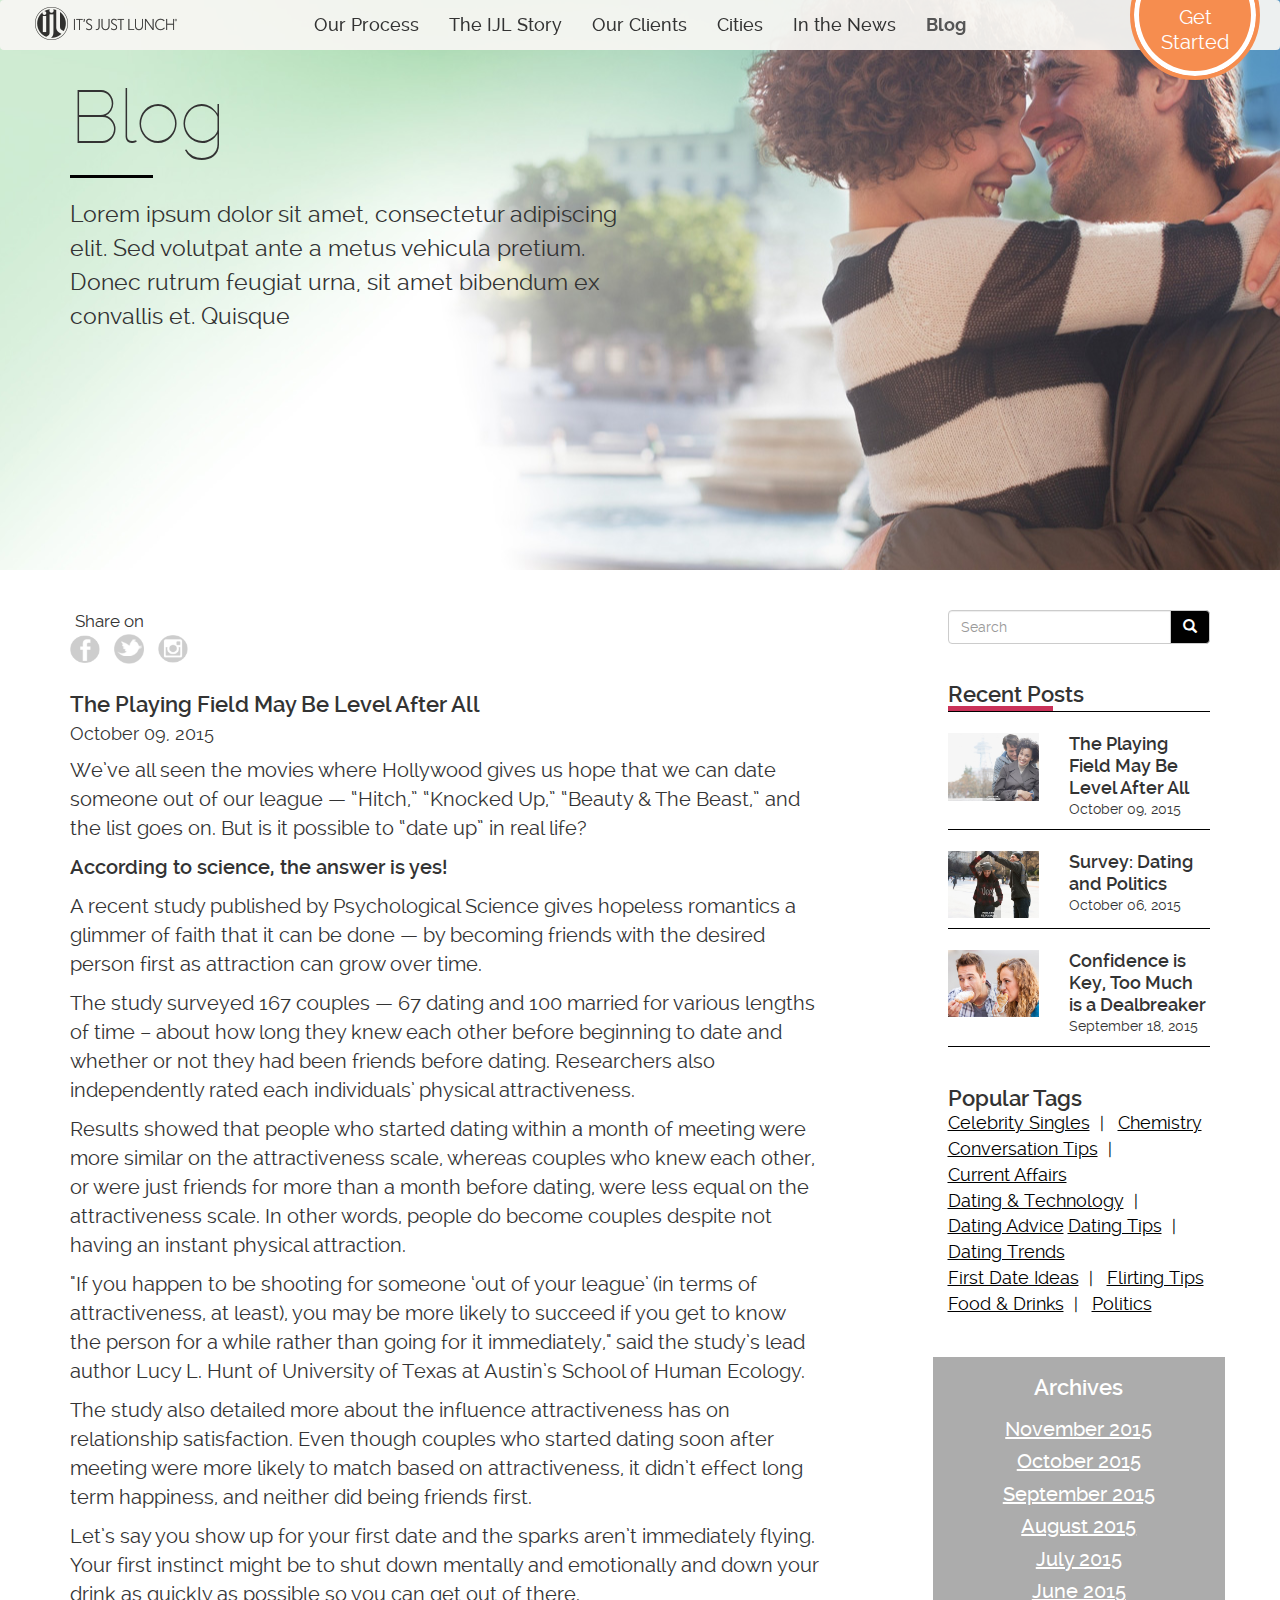
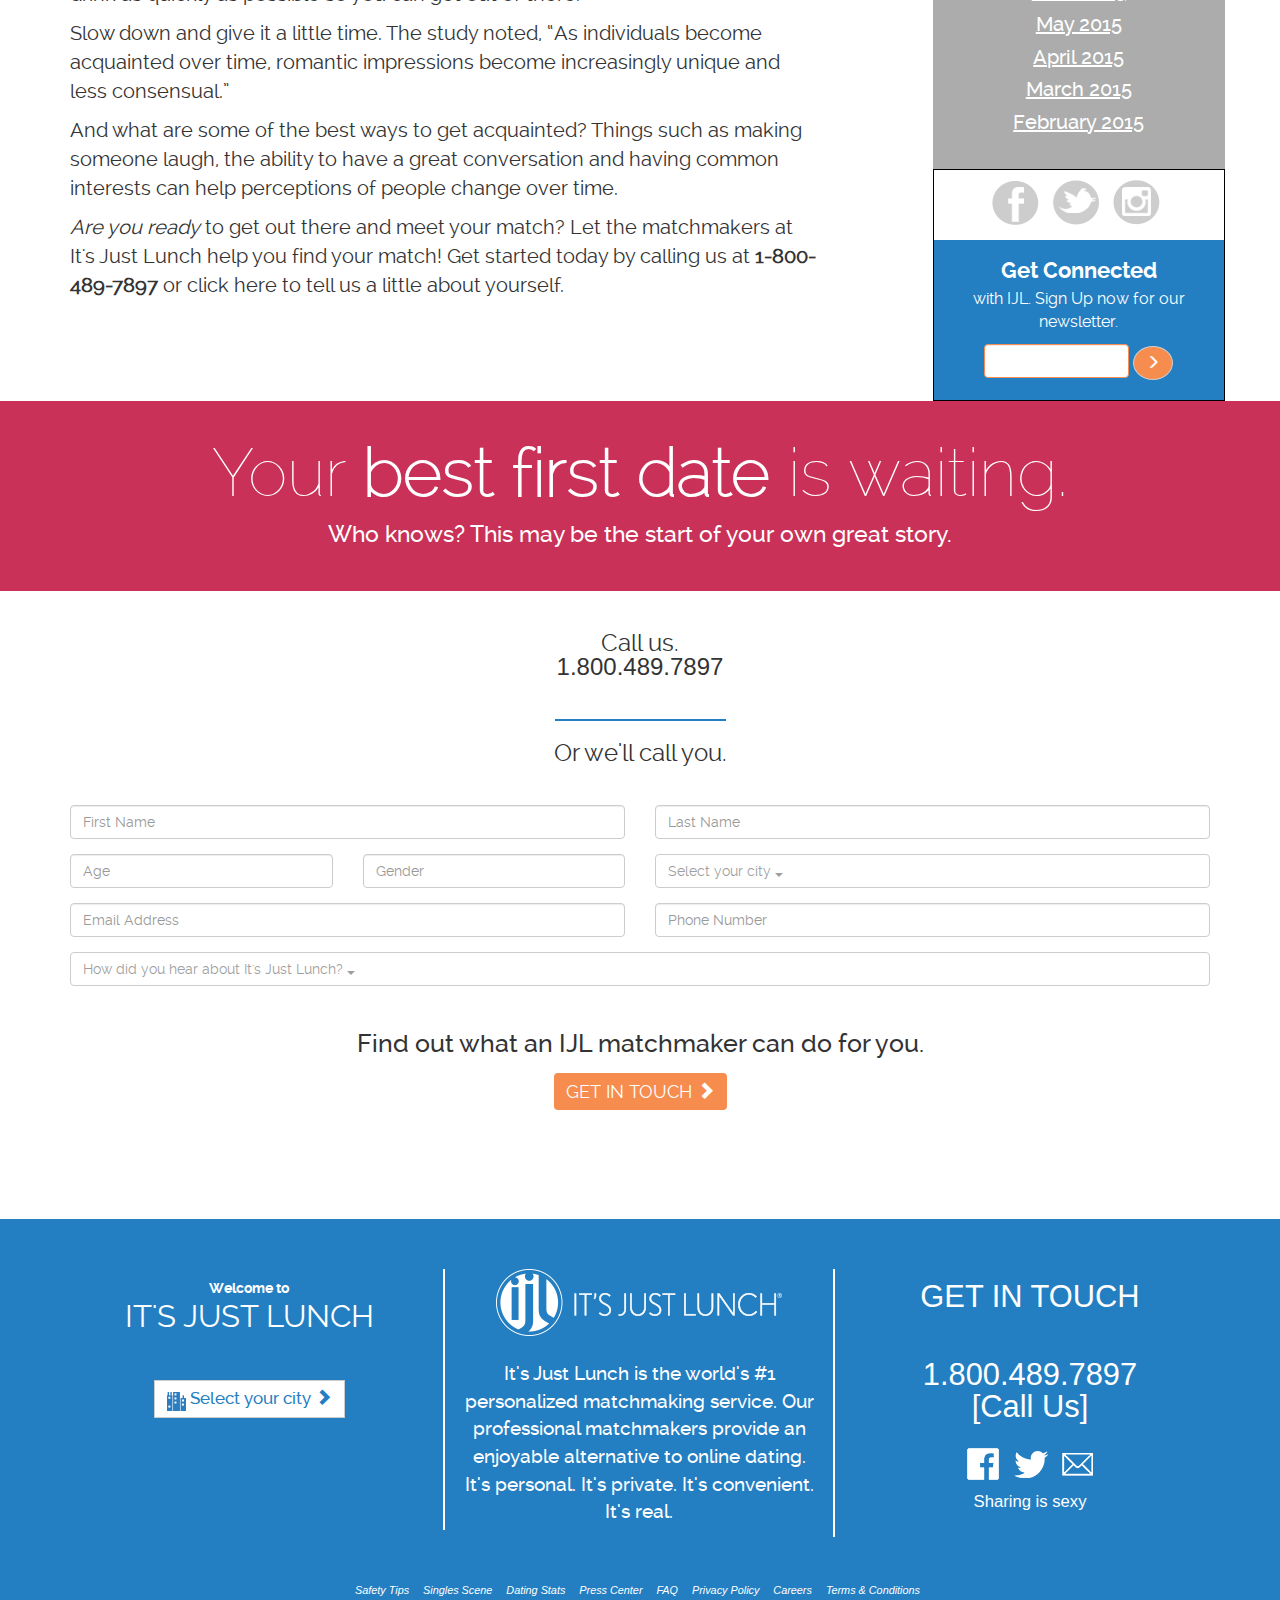
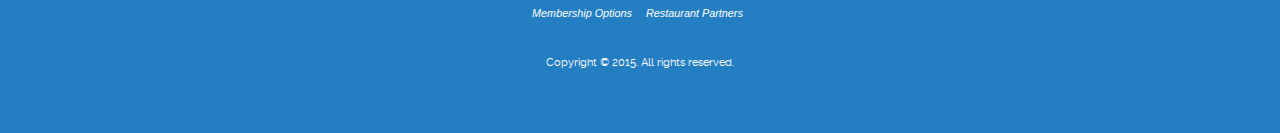
==== blog-template.html @ d4aa474f "Blog template" ====
<!DOCTYPE html>
<html lang="en">
<head>
	<meta charset="utf-8">
	<meta http-equiv="X-UA-Compatible" content="IE=edge">
	<meta name="viewport" content="width=device-width, initial-scale=1">
	<title>It's Just Lunch - Blog</title>

	<link rel="stylesheet" href="https://maxcdn.bootstrapcdn.com/bootstrap/3.3.5/css/bootstrap.min.css">
	<link href="css/main.css" rel="stylesheet">

	<!-- HTML5 shim and Respond.js for IE8 support of HTML5 elements and media queries -->
	<!-- WARNING: Respond.js doesn't work if you view the page via file:// -->
	<!--[if lt IE 9]>
	<script src="https://oss.maxcdn.com/html5shiv/3.7.2/html5shiv.min.js"></script>
	<script src="https://oss.maxcdn.com/respond/1.4.2/respond.min.js"></script>
	<![endif]-->

</head>
<body class="blog">

<div class="container-fluid give-us-a-call">
	<div class="container">
		<div class="">
			<div class="row">
				<p>Give us a call: 1.800.489.7897</p>
			</div>
		</div>
	</div>
</div>

<!-- Main Navigation -->
<nav class="navbar navbar-default" id="nav">
	<div class="container">

		<div class="navbar-header">
			<div class="mobile-logo">
				<a href="/">
					<img src="images/IJL-logo-black.png" alt="It's Just Lunch">
				</a>
			</div>
			<button type="button" class="navbar-toggle collapsed" data-toggle="collapse" data-target="#navbar" aria-expanded="false" aria-controls="navbar">
				<span class="sr-only">Toggle navigation</span>
				<span class="icon-bar"></span>
				<span class="icon-bar"></span>
				<span class="icon-bar"></span>
			</button>
		</div>

		<div class="col-sm-12 ijl-menu">
			<div id="navbar" class="navbar-collapse collapse">
				<ul class="nav navbar-nav">
					<li class="visible-xs"><a href="/">Home</a></li>
					<li><a href="#our-process">Our Process</a></li>
					<li><a href="#the-ijl-story">The IJL Story</a></li>
					<li><a href="#our-clients">Our Clients</a></li>
					<li><a href="#cities">Cities</a></li>
					<li><a href="#in-the-news">In the News</a></li>
					<li class="active"><a href="#blog">Blog</a></li>
					<li class="highlight visible-xs"><a href="#contact-us">Contact Us</a></li>
				</ul>
			</div><!--/.nav-collapse -->
		</div>


		<div class="get-started-badge hidden-xs">
			<a href="#">Get<br />Started</a>
		</div>

	</div>
</nav>

<div class="container-fluid main-hero">
	<div class="container">
		<div class="row">
			<div class="col-sm-6">
				<h1>Blog</h1>
				<hr class="hrblack" />
				<p>Lorem ipsum dolor sit amet, consectetur adipiscing elit. Sed volutpat ante a metus vehicula pretium. Donec rutrum feugiat urna, sit amet bibendum ex convallis et. Quisque</p>
			</div>
		</div>
	</div>
</div>

<div class="container blog-container">
	<div class="row">
		<div class="col-sm-8 blog-main">
			<div class="row share-on">
				<div class="col-sm-12">
					<p>Share on</p>
					<ul class="list-unstyled list-inline social-list">
						<li><a href="#"><img src="images/icon-gray-fb.png" alt="Facebook" /></a></li>
						<li><a href="#"><img src="images/icon-gray-twitter.png" alt="Twitter" /></a></li>
						<li><a href="#"><img src="images/icon-gray-instagram.png" alt="Instagram" /></a></li>
					</ul>
				</div>
			</div>
			<div class="row blog-post blog-template">
				<div class="col-xs-12 blog-title">
					<h4>The Playing Field May Be Level After All</h4>
					<span>October 09, 2015</span>
				</div>

				<div class="col-xs-12">
					<p>We’ve all seen the movies where Hollywood gives us hope that we can date someone out of our league &mdash; “Hitch,” “Knocked Up,” “Beauty & The Beast,” and the list goes on. But is it possible to “date up” in real life?</p>

					<h5>According to science, the answer is yes!</h5>
						<p>A recent study published by Psychological Science gives hopeless romantics a glimmer of faith that it can be done &mdash; by becoming friends with the desired person first as attraction can grow over time.</p>
						<p>The study surveyed 167 couples &mdash; 67 dating and 100 married for various lengths of time – about how long they knew each other before beginning to date and whether or not they had been friends before dating. Researchers also independently rated each individuals’ physical attractiveness.</p>

						<p>Results showed that people who started dating within a month of meeting were more similar on the attractiveness scale, whereas couples who knew each other, or were just friends for more than a month before dating, were less equal on the attractiveness scale. In other words, people do become couples despite not having an instant physical attraction.</p>
						<p>"If you happen to be shooting for someone ‘out of your league’ (in terms of attractiveness, at least), you may be more likely to succeed if you get to know the person for a while rather than going for it immediately," said the study’s lead author Lucy L. Hunt of University of Texas at Austin’s School of Human Ecology.
						<p>The study also detailed more about the influence attractiveness has on relationship satisfaction. Even though couples who started dating soon after meeting were more likely to match based on attractiveness, it didn’t effect long term happiness, and neither did being friends first.</p>
						<p>Let’s say you show up for your first date and the sparks aren’t immediately flying. Your first instinct might be to shut down mentally and emotionally and down your drink as quickly as possible so you can get out of there.</p>
						<p>Slow down and give it a little time. The study noted, “As individuals become acquainted over time, romantic impressions become increasingly unique and less consensual.”</p>

					<p>And what are some of the best ways to get acquainted? Things such as making someone laugh, the ability to have a great conversation and having common interests can help perceptions of people change over time.</p>
						<p><i>Are you ready</i> to get out there and meet your match? Let the matchmakers at It's Just Lunch help you find your match! Get started today by calling us at <strong>1-800-489-7897</strong> or click here to tell us a little about yourself.</p>
				</div>

			</div>

		</div>
		<div class="col-sm-3 col-sm-push-1 blog-aside">

			<div class="input-group search-box">
				<input type="text" class="form-control" placeholder="Search">
				<span class="input-group-btn">
			        <button class="btn btn-default btn-search" type="button"><span class="glyphicon glyphicon-search
"></span></button>
				</span>
			</div><!-- /input-group -->

			<h3>Recent Posts</h3>
			<hr class="hrdarkpink hrrecent" />
			<hr class="hrblack" />

			<div class="row recent-blog-post">

				<div class="col-sm-5 blog-photo">
					<img src="images/blog-couple1.jpg" alt="Couple 1" />
				</div>
				<div class="col-sm-7 blog-title">
					<h4>The Playing Field May Be Level After All</h4>
					<span>October 09, 2015</span>
				</div>
				<div class="col-xs-12">
					<hr class="hrblack" />
				</div>
			</div>

			<div class="row recent-blog-post">

				<div class="col-sm-5 blog-photo">
					<img src="images/blog-couple2.jpg" alt="Couple 2" />
				</div>
				<div class="col-sm-7 blog-title">
					<h4>Survey: Dating and Politics</h4>
					<span>October 06, 2015</span>
				</div>
				<div class="col-xs-12">
					<hr class="hrblack" />
				</div>
			</div>

			<div class="row recent-blog-post">

				<div class="col-sm-5 blog-photo">
					<img src="images/blog-couple3.jpg" alt="Couple 3" />
				</div>
				<div class="col-sm-7 blog-title">
					<h4>Confidence is Key, Too Much is a Dealbreaker</h4>
					<span>September 18, 2015</span>
				</div>
				<div class="col-xs-12">
					<hr class="hrblack" />
				</div>

			</div>

			<div class="row popular-tags">
				<div class="col-xs-12">
					<h3>Popular Tags</h3>
				</div>
				<div class="col-xs-12">
					<ul class="list-unstyled tags-list">
						<li><a href="#">Celebrity Singles</a></li>
						<li><a href="#">Chemistry</a></li>
						<li><a href="#">Conversation Tips</a></li>
						<li><a href="#">Current Affairs</a></li>
						<li><a href="#">Dating & Technology</a></li>
						<li><a href="#">Dating Advice</a></li>
						<li><a href="#">Dating Tips</a></li>
						<li><a href="#">Dating Trends</a></li>
						<li><a href="#">First Date Ideas</a></li>
						<li><a href="#">Flirting Tips</a></li>
						<li><a href="#">Food & Drinks</a></li>
						<li><a href="#">Politics</a></li>
					</ul>

				</div>
			</div>

			<div class="row archives">
				<div class="col-xs-12">
					<h3>Archives</h3>
				</div>
				<div class="col-xs-12">
					<ul class="list-unstyled archives-list">
						<li><a href="#">November 2015</a></li>
						<li><a href="#">October 2015</a></li>
						<li><a href="#">September 2015</a></li>
						<li><a href="#">August 2015</a></li>
						<li><a href="#">July 2015</a></li>
						<li><a href="#">June 2015</a></li>
						<li><a href="#">May 2015</a></li>
						<li><a href="#">April 2015</a></li>
						<li><a href="#">March 2015</a></li>
						<li><a href="#">February 2015</a></li>
					</ul>
				</div>
			</div>

			<div class="row get-connected">
				<div class="col-xs-12">
					<ul class="list-unstyled list-inline social-list">
						<li><a href="#"><img src="images/icon-gray-fb.png" alt="Facebook" /></a></li>
						<li><a href="#"><img src="images/icon-gray-twitter.png" alt="Twitter" /></a></li>
						<li><a href="#"><img src="images/icon-gray-instagram.png" alt="Instagram" /></a></li>
					</ul>
				</div>
				<div class="col-xs-12 optin">
					<h3>Get Connected</h3>
					<p>with IJL. Sign Up now for our<br /> newsletter.</p>

					<div class="optin-box">
					<input type="text" class="form-control txt-optin" placeholder="">
					 <button class="btn btn-default btn-optin" type="button"><span class="glyphicon glyphicon-menu-right"></span></button>
						</div>


				</div>
			</div>

		</div>
	</div>
</div>

<div class="container-fluid darkpink-banner banner">
	<div class="container">
		<div class="row">
			<h3>Your <strong>best first date</strong> is waiting.</h3>
			<p>Who knows? This may be the start of your own great story.</p>
		</div>
	</div>
</div>


<div class="container contact-us">

	<h3 class="marginbottom40">Call us.<br />
		<span>1.800.489.7897</span></h3>

	<hr class="hrblue" />

	<h3 class="marginbottom40">Or we'll call you.</h3>

	<form class="contact-form">
		<div class="row">
			<div class="col-sm-6 col-xs-12">
				<div class="form-group">
					<input type="text" class="form-control" id="firstName" placeholder="First Name">
				</div>
			</div>
			<div class="col-sm-6 col-xs-12">
				<div class="form-group">
					<input type="text" class="form-control" id="lastName" placeholder="Last Name">
				</div>
			</div>
		</div>
		<div class="row">
			<div class="col-sm-3 col-xs-12">
				<div class="form-group">
					<input type="text" class="form-control" id="age" placeholder="Age">
				</div>
			</div>
			<div class="col-sm-3 col-xs-12">
				<div class="form-group">
					<input type="text" class="form-control" id="gender" placeholder="Gender">
				</div>
			</div>
			<div class="col-sm-6 col-xs-12">
				<div class="dropdown">
					<button class="btn btn-default dropdown-toggle" type="button" id="selectYourCity" data-toggle="dropdown" aria-haspopup="true" aria-expanded="true">
						Select your city
						<span class="caret"></span>
					</button>
					<ul class="dropdown-menu" aria-labelledby="selectYourCity">
						<li><a href="#">Morristown</a></li>
						<li><a href="#">Morristown</a></li>
						<li><a href="#">Morristown</a></li>
						<li><a href="#">Morristown</a></li>
					</ul>
				</div>

			</div>
		</div>
		<div class="row">
			<div class="col-sm-6 col-xs-12">
				<div class="form-group">
					<input type="text" class="form-control" id="emailAddress" placeholder="Email Address">
				</div>
			</div>
			<div class="col-sm-6 col-xs-12">
				<div class="form-group">
					<input type="text" class="form-control" id="phoneNumber" placeholder="Phone Number">
				</div>
			</div>
		</div>
		<div class="row marginbottom40">
			<div class="col-sm-12">
				<div class="dropdown">
					<button class="btn btn-default dropdown-toggle" type="button" id="howDidYouHear" data-toggle="dropdown" aria-haspopup="true" aria-expanded="true">
						How did you hear about It's Just Lunch?
						<span class="caret"></span>
					</button>
					<ul class="dropdown-menu" aria-labelledby="howDidYouHear">
						<li><a href="#">From a friend</a></li>
						<li><a href="#">From a friend</a></li>
						<li><a href="#">From a friend</a></li>
						<li><a href="#">From a friend</a></li>
					</ul>
				</div>
			</div>

		</div>
		<p>Find out what an IJL matchmaker can do for you.</p>
		<button type="submit" class="btn btn-primary">Get in touch <span class="glyphicon glyphicon-chevron-right"></span></button>
	</form>
</div>

<div class="container-fluid bg-blue">
	<div class="container footer">
		<div class="row">
			<div class="col-sm-4 col-xs-12 footer-col">
				<h5><b>Welcome to</b>
					It's Just Lunch</h5>

				<div class="btn-group">
					<button type="button" class="btn btn-default dropdown-toggle select-your-city" data-toggle="dropdown" aria-haspopup="true" aria-expanded="false">
						<span class="city"><img src="images/icon-city.png" alt="City"></span> Select your city <span class="glyphicon glyphicon-chevron-right"></span>
					</button>
					<ul class="dropdown-menu">
						<li><a href="#">Morristown</a></li>
						<li><a href="#">Morristown</a></li>
						<li><a href="#">Morristown</a></li>
						<li><a href="#">Morristown</a></li>
					</ul>
				</div>

			</div>
			<div class="col-sm-4 col-xs-12 footer-col">
				<div class="footer-logo">
					<img src="images/IJL-logo.png" alt="It's Just Lunch">
				</div>
				<p>It's Just Lunch is the world's #1 personalized matchmaking service. Our professional matchmakers provide an enjoyable alternative to online dating. It's personal. It's private. It's convenient. It's real.</p>
			</div>
			<div class="col-sm-4 col-xs-12 footer-col">
				<h5>Get in touch</h5>

				<h6>1.800.489.7897<br />
					[Call Us]</h6>

				<ul class="list-unstyled list-inline center-block">
					<li><a href="#" target="_blank"><img src="images/icon-facebook.png" alt"Facebook"></a></li>
					<li><a href="#" target="_blank"><img src="images/icon-twitter.png" alt"Twitter"></a></li>
					<li><a href="#" target="_blank"><img src="images/icon-email.png" alt"Email"></a></li>
				</ul>

				<p>Sharing is sexy</p>

			</div>
		</div>
		<div class="row">
			<div class="footer-links">
				<ul class="list-inline">
					<li><a href="#">Safety Tips</a></li>
					<li><a href="#">Singles Scene</a></li>
					<li><a href="#">Dating Stats</a></li>
					<li><a href="#">Press Center</a></li>
					<li><a href="#">FAQ</a></li>
					<li><a href="#">Privacy Policy</a></li>
					<li><a href="#">Careers</a></li>
					<li><a href="#">Terms &amp; Conditions</a></li>
					<li><a href="#">Membership Options</a></li>
					<li><a href="#">Restaurant Partners</a></li>
				</ul>
			</div>
		</div>
		<p><small>Copyright &copy; 2015. All rights reserved.</small></p>
	</div>
</div>
</div>


<!-- Modal -->
<div class="modal fade our-clients-modal" id="blah">
	<div class="modal-dialog">
		<div class="modal-content">
			<div class="modal-header">
				<button type="button" class="close" data-dismiss="modal" aria-label="Close"><span aria-hidden="true">&times;</span></button>

			</div>
			<div class="modal-body">

				<div class="row">
					<div class="modal-pic1">
						<img src="images/modal-country-couple.png" alt="country couple">
					</div>

					<div class="modal-pic2">
						<img src="images/modal-country-couple2.png" alt="country couple">
					</div>

					<div class="modal-pic3">
						<img src="images/modal-country-couple3.png" alt="country couple">
					</div>

					<div class="col-xs-8 col-xs-offset-4">
						<h4>"<b>One date.</b> That's all it took"</h4>
						<h5><b>Michael Schlitt:</b> <i>Senior build engineer, Microsoft</i></h5>
						<ul>
							<li><b>Education:</b> <i>BS, Pacific Lutheran University</i></li>
							<li><b>Interests:</b> <i>Skiing, Pacific Northwest outdoors</i></li>
							<li><b>Why did you join It's Just Lunch?</b> <i>Lorem ipsum dolor sit amet, consectetur adipiscing elit</i></li>
						</ul>

						<h5><b>Desireé Schlitt</b> <i>Pharmaceutical sales consultant</i></h5>
						<ul>
							<li><b>Education:</b> <i>BA, University of Washington</i></li>
							<li><b>Interests:</b> <i>Running, fashion, world travel</i></li>
							<li><b>Why did you join It's Just Lunch?</b> <i>Lorem ipsum dolor sit amet, consectetur adipiscing elit</i></li>
						</ul>

						<h5>Why did you join <i>It's Just Lunch?</i></h5>
						<p><i>Lorem ipsum dolor sit amet, consectetur adipiscing elit. Pellentesque mattis ex et est posuere, a semper arcu volutpat. Nullam ac nisi vel augue aliquet cursus.
							Aenean ipsum dolor, posuere nec ligula ac, aliquam</i></p>
					</div>
					<div class="modal-footer">

					</div>
				</div>
			</div>
		</div><!-- /.modal-content -->
	</div><!-- /.modal-dialog -->
</div><!-- /.modal -->

<!-- jQuery (necessary for Bootstrap's JavaScript plugins) -->
<script src="https://ajax.googleapis.com/ajax/libs/jquery/1.11.3/jquery.min.js"></script>

<!-- Latest compiled and minified JavaScript -->
<script src="https://maxcdn.bootstrapcdn.com/bootstrap/3.3.5/js/bootstrap.min.js"></script>

<!-- For Responsive Text -->
<script src="js/flowtype.js"></script>

<script src="js/scripts.js"></script>


</body>
</html>
---- css/main.css ----
@import 'fonts.css';
@import 'forms.css';
@import 'mixins.css';
@import 'nav.css';
@import 'global.css';
@import 'home.css';
@import 'in-the-news.css';
@import 'cities.css';
@import 'our-clients.css';
@import 'our-process.css';
@import 'the-ijl-story.css';
@import 'blog.css';
@import 'font-sizes.css';
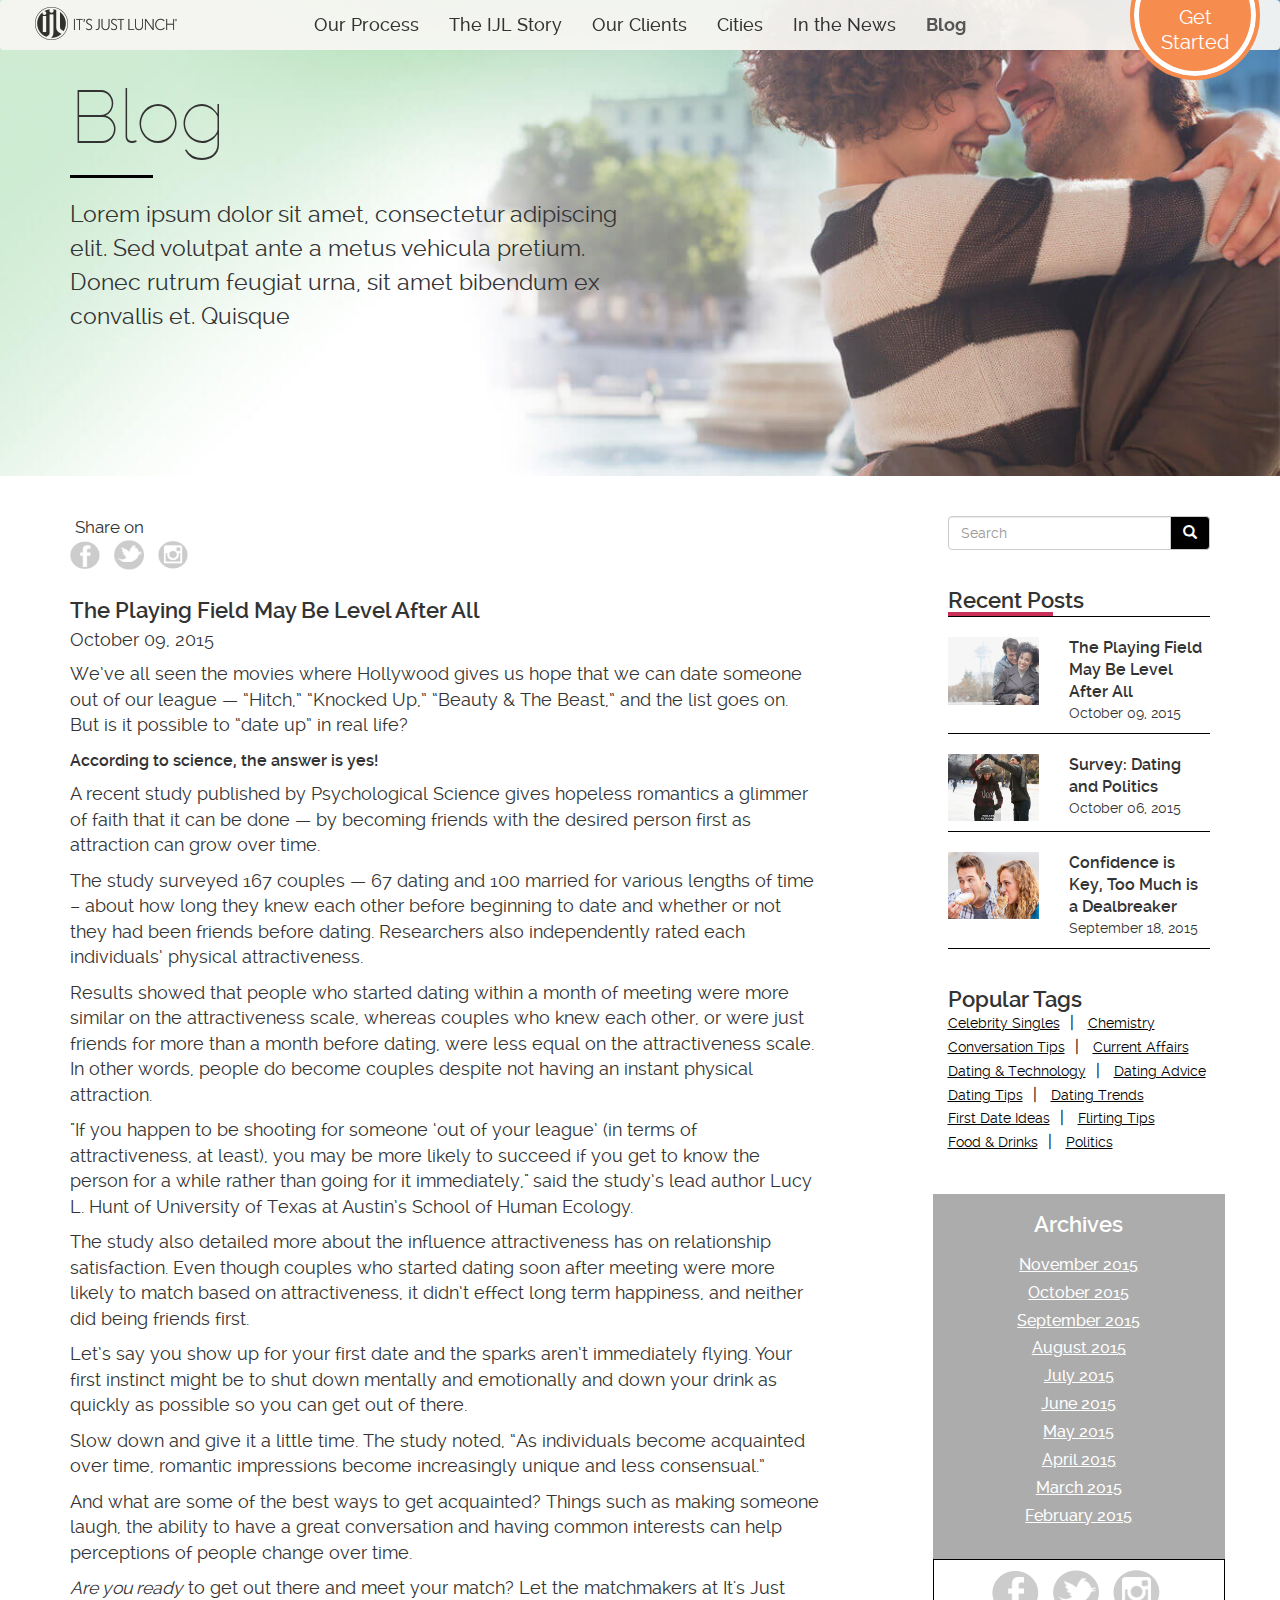
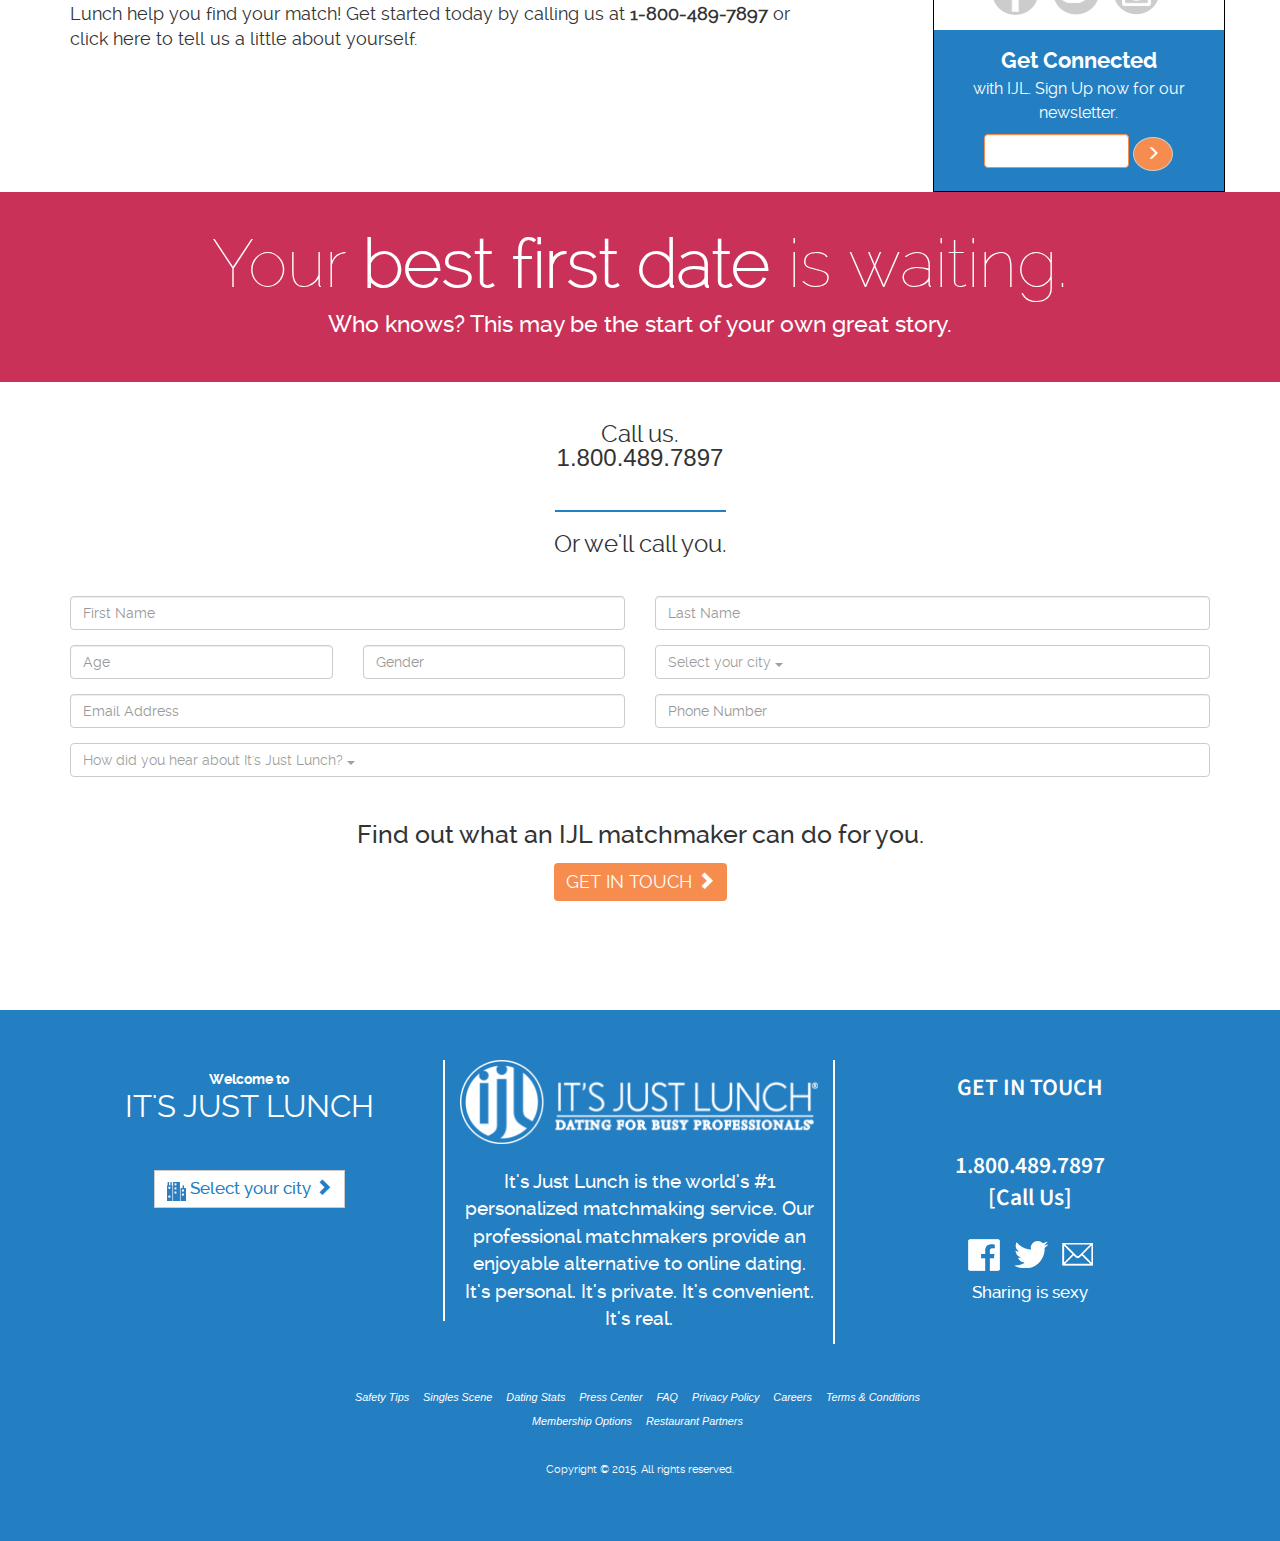
==== commit d0be52db: "Updates on fonts, carousel and mobile" ====
--- a/blog-template.html
+++ b/blog-template.html
@@ -7,6 +7,7 @@
 	<title>It's Just Lunch - Blog</title>
 
 	<link rel="stylesheet" href="https://maxcdn.bootstrapcdn.com/bootstrap/3.3.5/css/bootstrap.min.css">
+	<link href='https://fonts.googleapis.com/css?family=Source+Sans+Pro:600,400' rel='stylesheet' type='text/css'>
 	<link href="css/main.css" rel="stylesheet">
 
 	<!-- HTML5 shim and Respond.js for IE8 support of HTML5 elements and media queries -->
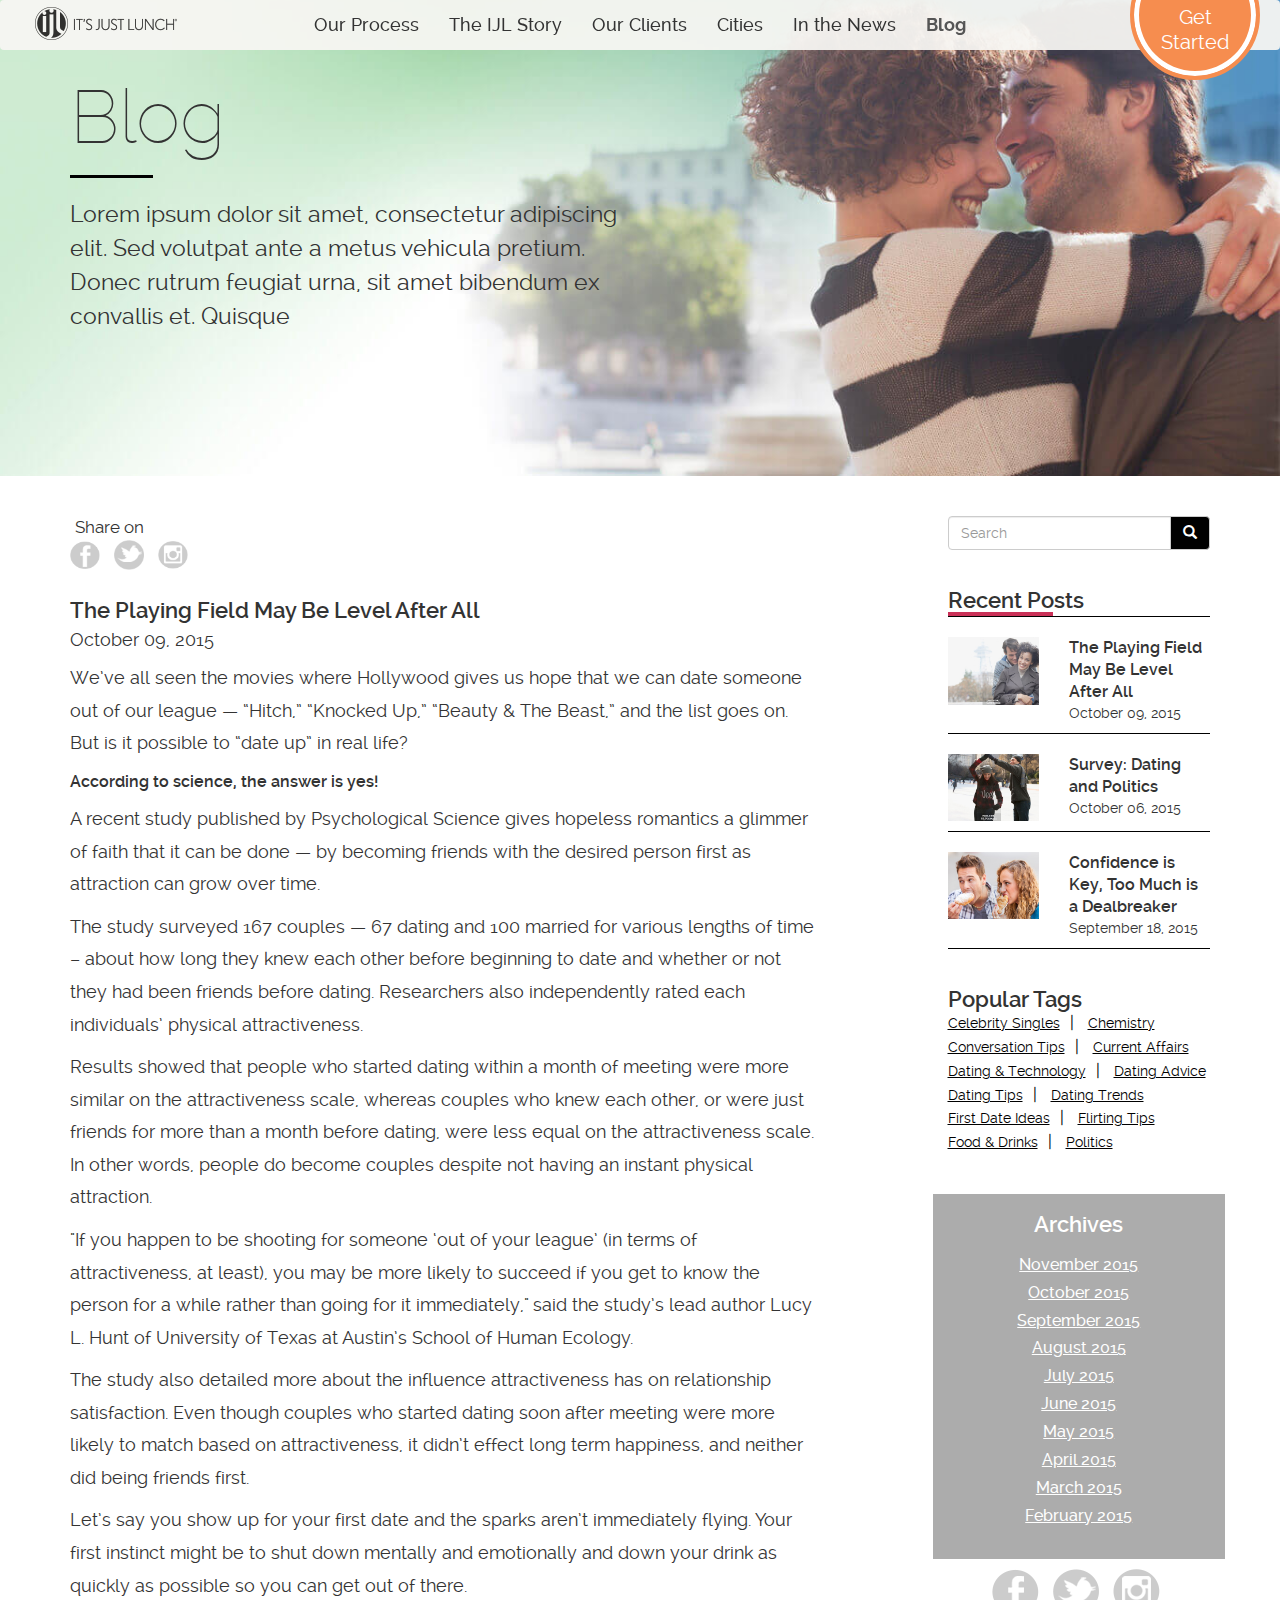
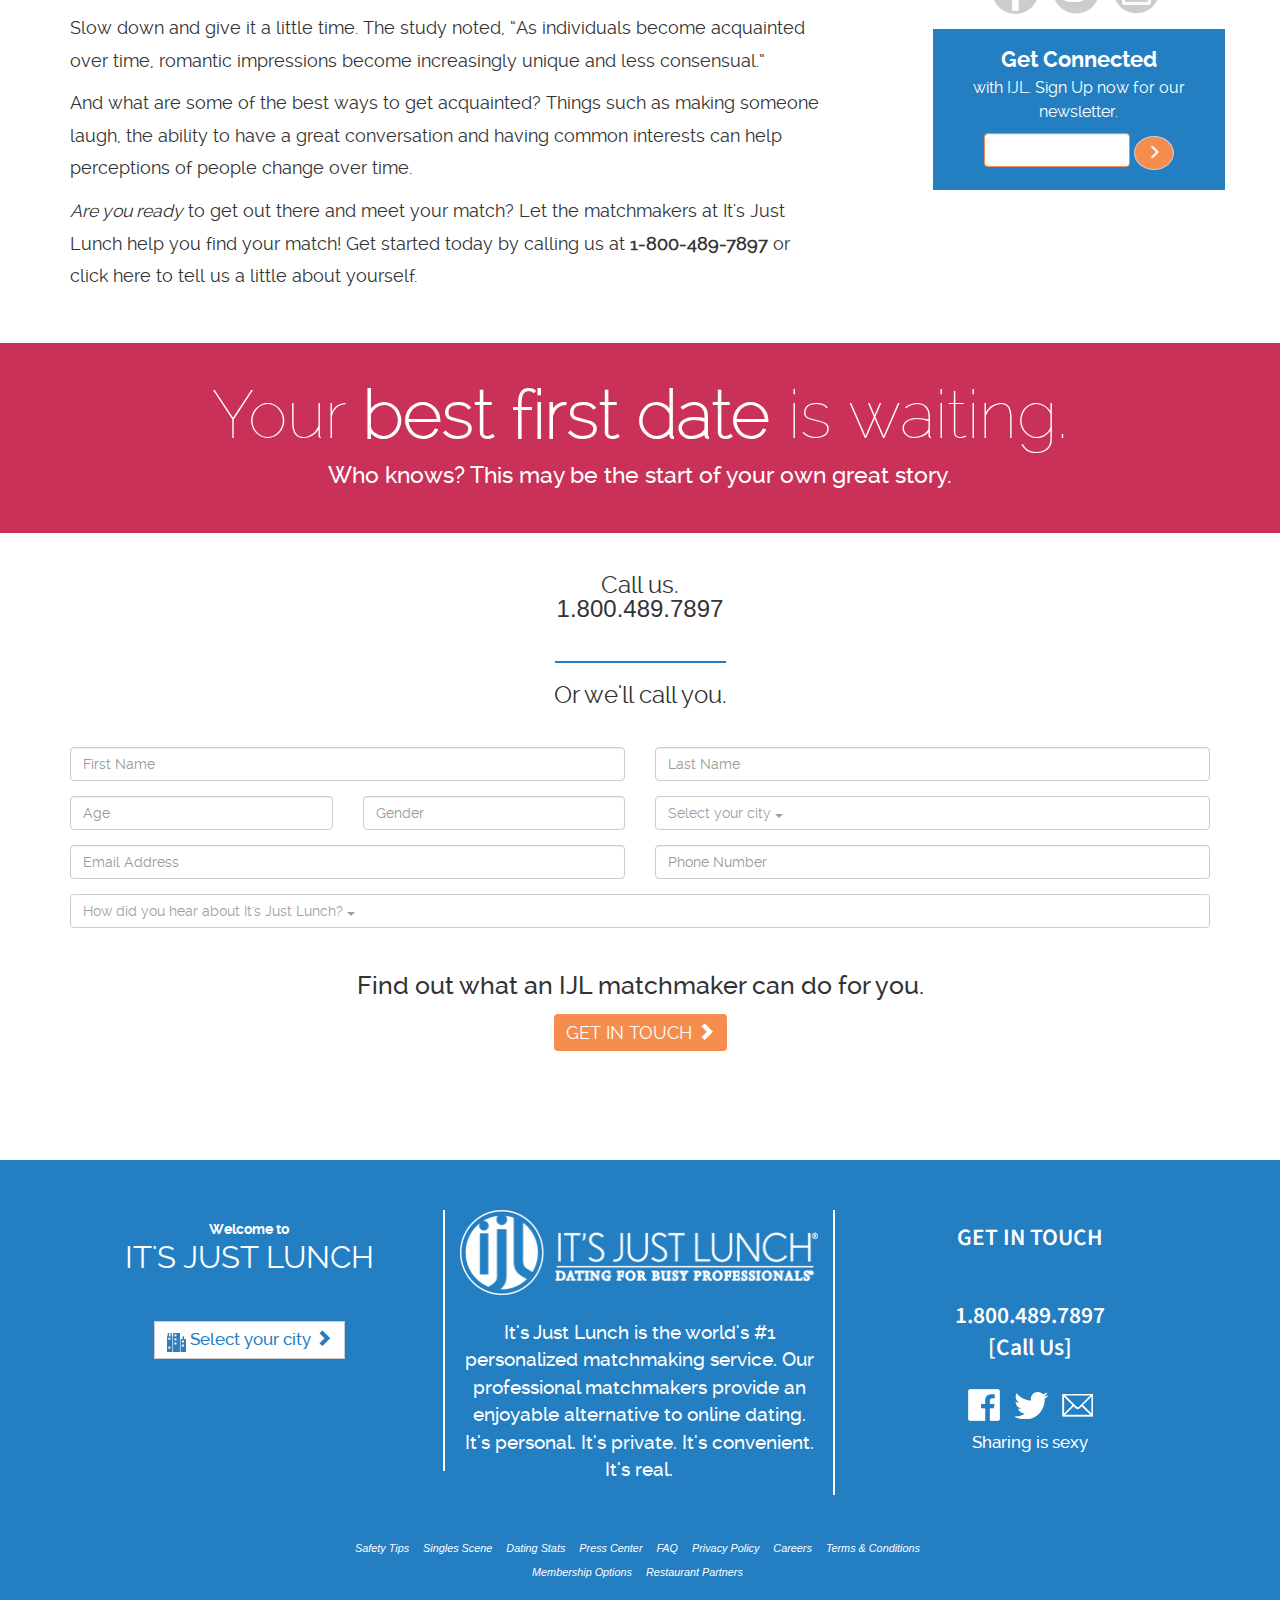
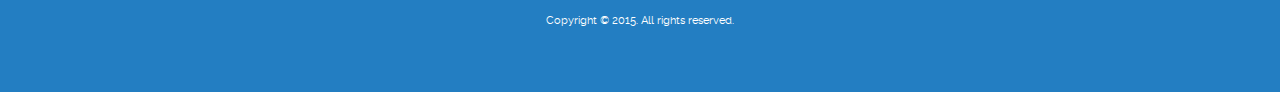
==== commit ea9cf2fd: "Latest on mobile changes" ====
--- a/blog-template.html
+++ b/blog-template.html
@@ -4,6 +4,8 @@
 	<meta charset="utf-8">
 	<meta http-equiv="X-UA-Compatible" content="IE=edge">
 	<meta name="viewport" content="width=device-width, initial-scale=1">
+	<!-- Turn off telephone number detection. -->
+	<meta name = "format-detection" content = "telephone=no">
 	<title>It's Just Lunch - Blog</title>
 
 	<link rel="stylesheet" href="https://maxcdn.bootstrapcdn.com/bootstrap/3.3.5/css/bootstrap.min.css">
@@ -19,16 +21,6 @@
 
 </head>
 <body class="blog">
-
-<div class="container-fluid give-us-a-call">
-	<div class="container">
-		<div class="">
-			<div class="row">
-				<p>Give us a call: 1.800.489.7897</p>
-			</div>
-		</div>
-	</div>
-</div>
 
 <!-- Main Navigation -->
 <nav class="navbar navbar-default" id="nav">
@@ -71,6 +63,22 @@
 	</div>
 </nav>
 
+<!-- mobile buttons -->
+<div class="container-fluid mobile-nav-buttons visible-xs">
+	<div class="container">
+		<div class="row">
+			<ul class="list-unstyled list-inline text-center">
+				<li><a href="tel:1-800-489-7897"><img src="images/icon-phone.png" alt="Call">
+					<span>Call Now</span></a></li>
+				<li><a href="/cities"><img src="images/icon-find.png" alt="Find City">
+					<span>Find My City</span></a></li>
+				<li><a href="/contact"><img src="images/icon-start-dating.png" alt="Start Dating">
+					<span>Start Dating</span></a></li>
+			</ul>
+		</div>
+	</div>
+</div>
+
 <div class="container-fluid main-hero">
 	<div class="container">
 		<div class="row">
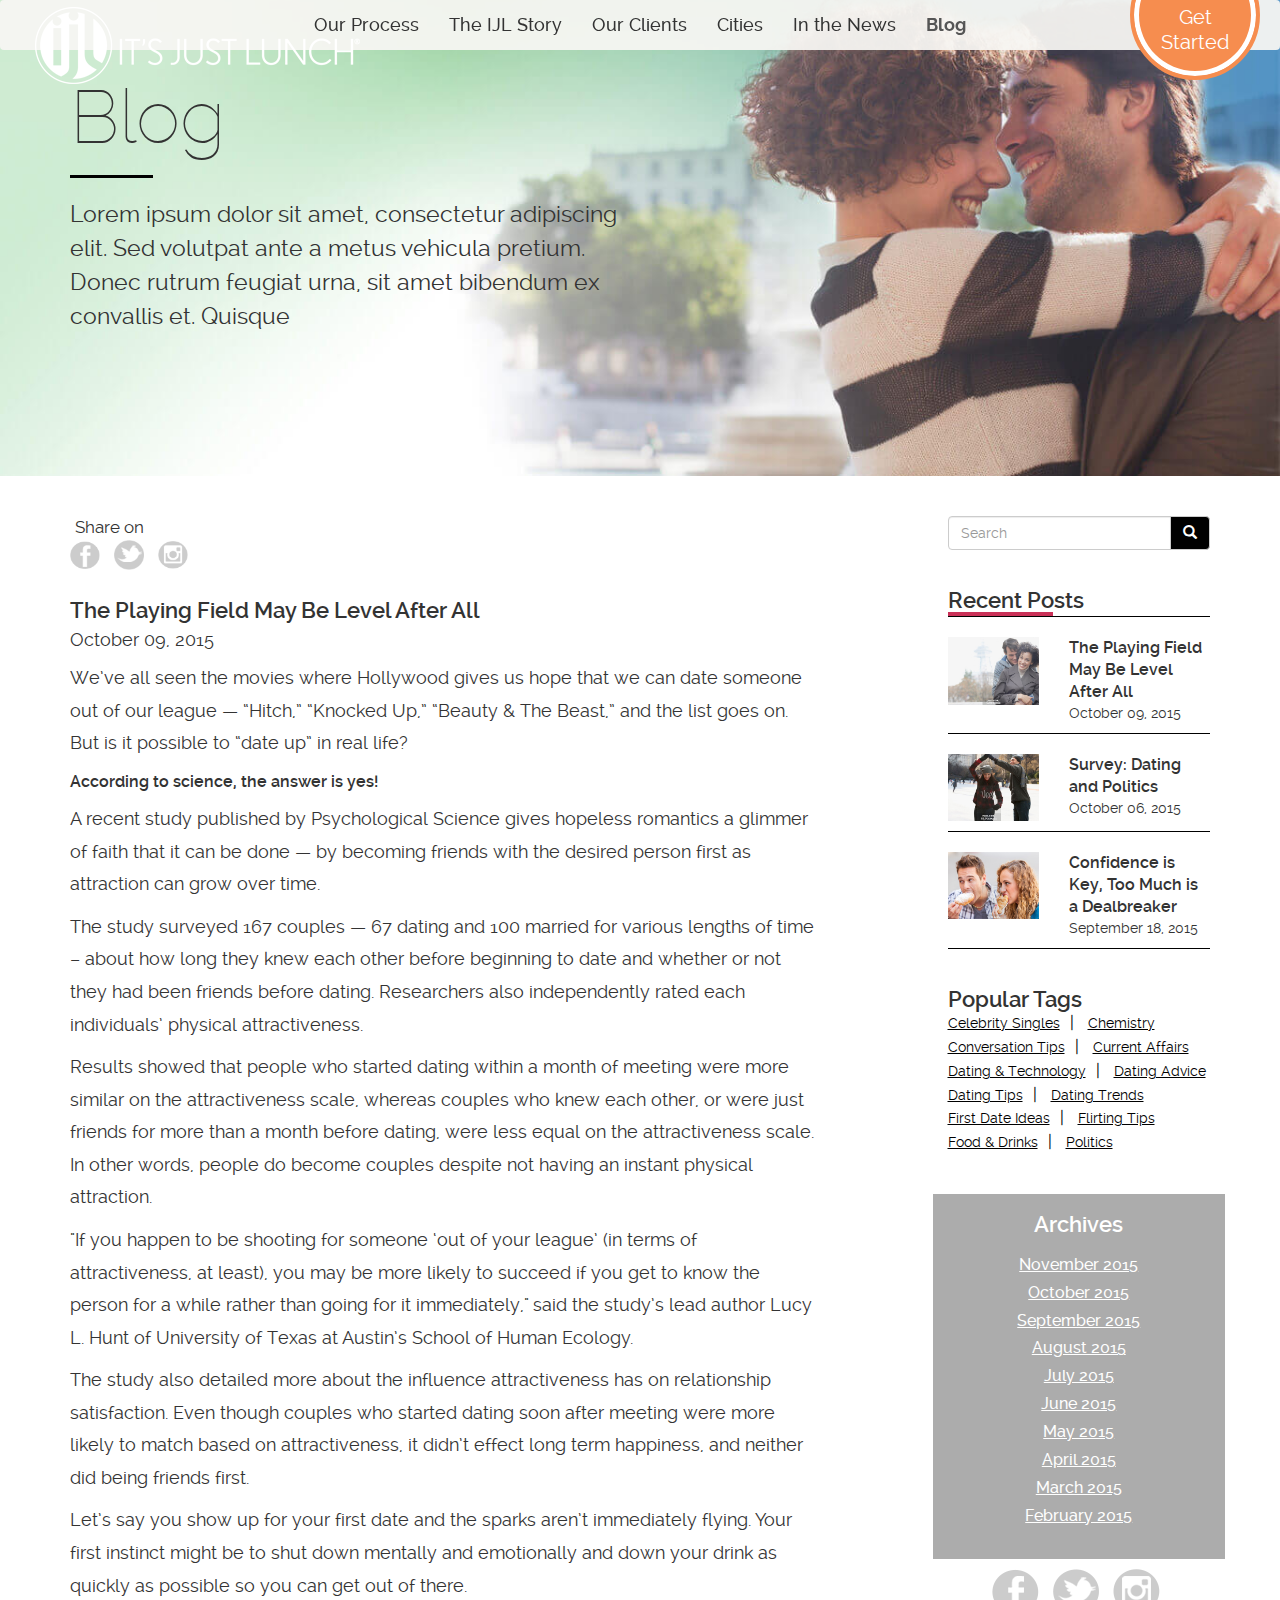
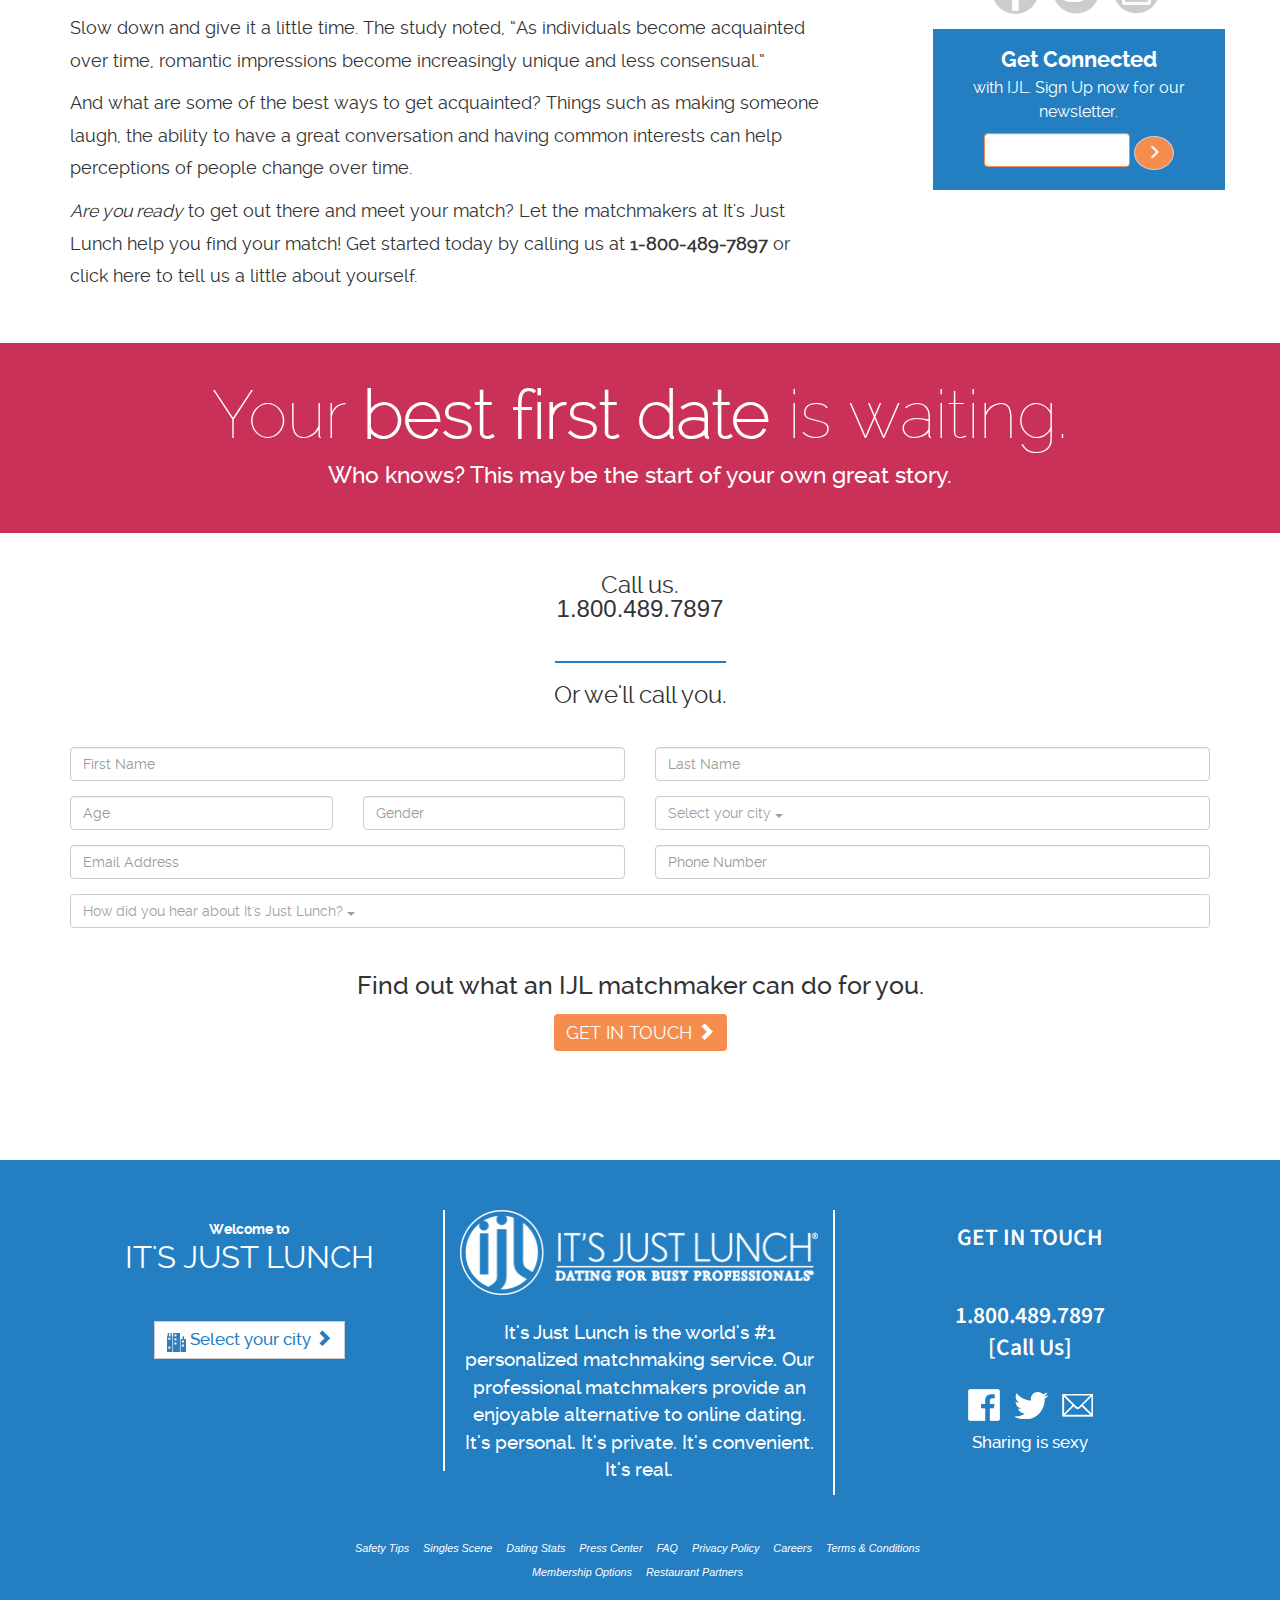
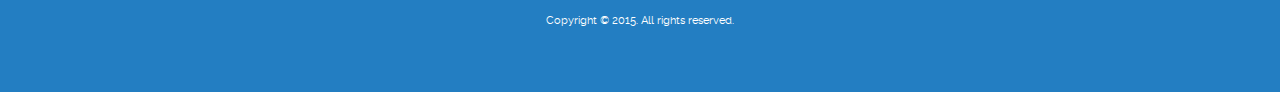
==== commit 2dd868e3: "Mobile updates" ====
--- a/blog-template.html
+++ b/blog-template.html
@@ -29,7 +29,7 @@
 		<div class="navbar-header">
 			<div class="mobile-logo">
 				<a href="/">
-					<img src="images/IJL-logo-black.png" alt="It's Just Lunch">
+					<img src="images/IJL-logo-white.png" alt="It's Just Lunch">
 				</a>
 			</div>
 			<button type="button" class="navbar-toggle collapsed" data-toggle="collapse" data-target="#navbar" aria-expanded="false" aria-controls="navbar">
@@ -73,13 +73,19 @@
 				<li><a href="/cities"><img src="images/icon-find.png" alt="Find City">
 					<span>Find My City</span></a></li>
 				<li><a href="/contact"><img src="images/icon-start-dating.png" alt="Start Dating">
-					<span>Start Dating</span></a></li>
+					<span>Start Dating!</span></a></li>
 			</ul>
 		</div>
 	</div>
 </div>
 
-<div class="container-fluid main-hero">
+<div class="container-fluid img-box-hero visible-xs">
+  <div class="row">
+    <img src="images/bg-blog.jpg">
+  </div>
+</div>
+
+<div class="container-fluid main-hero img-box">
 	<div class="container">
 		<div class="row">
 			<div class="col-sm-6">
